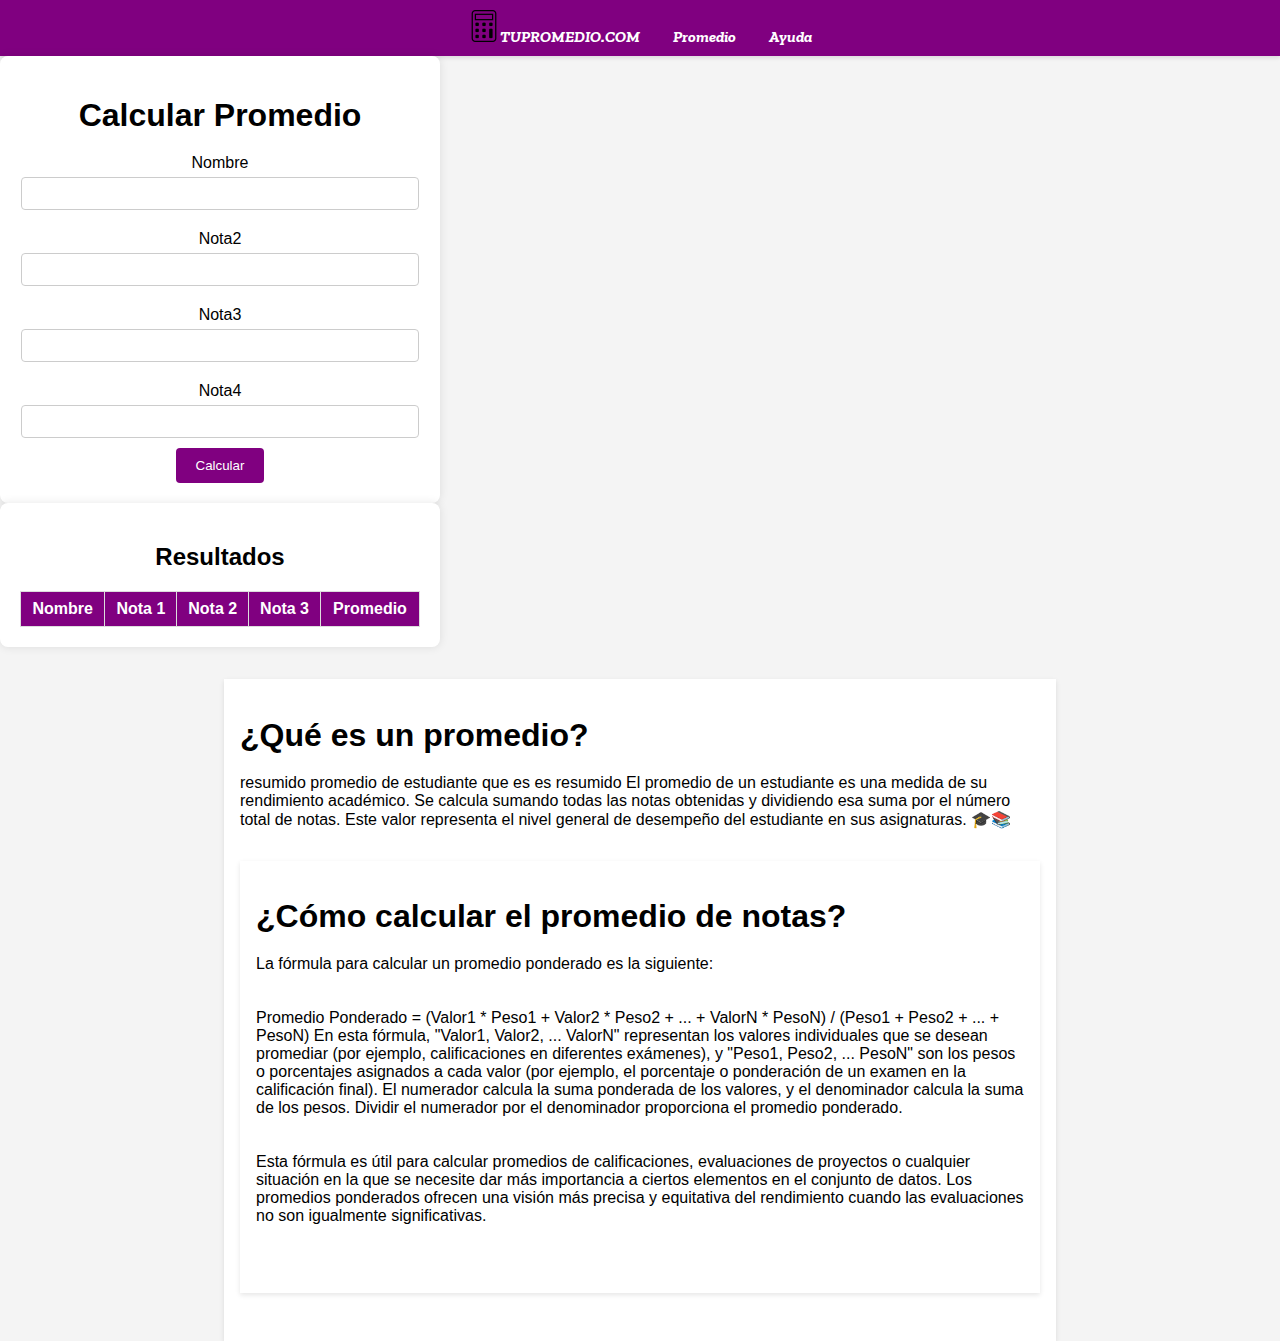
==== index.html @ b1c46f1d "version1.0" ====
<!DOCTYPE html>
<html lang="en">

<head>
    <meta charset="UTF-8">
    <meta name="viewport" content="width=device-width, initial-scale=1.0">
    <title>TUPROMEDIO.COM</title>
    <link rel="stylesheet" href="Css/style.css">
    <link rel="preconnect" href="https://fonts.googleapis.com">
    <link rel="preconnect" href="https://fonts.gstatic.com" crossorigin>
    <link href="https://fonts.googleapis.com/css2?family=Zilla+Slab:ital,wght@0,300;0,400;0,500;0,600;0,700;1,300;1,400;1,500;1,600;1,700&display=swap" rel="stylesheet">

</head>
<body>
    <header>
        <nav>
            <div class="menu" >
                <a href="index.html"><img src="img/cal.ico" alt="img">TUPROMEDIO.COM </i></a>
                <a href="#promedio"> <img src="img/" alt="">Promedio</a>
                <a href="#calcular"> Ayuda </a>
            </div>
        </nav>
       
    
    </header>
    <div id="contenedor">
        <h1> Calcular Promedio </h1>
        <label>Nombre</label>
        <input type="text" id="Nombre">
        <label>Nota2</label>
        <input type="number" id="nota1">
        <label>Nota3</label>
        <input type="number" id="nota2">
        <label>Nota4</label>
        <input type="number" id="nota3">

        <button class="neu-button" onclick="guardar()">Calcular</button>
    </div>
    </div>

    <div id="contenedor">
        <h2>Resultados</h2>
        <table class="result-table" id="tablaResultado">
            <thead>
                <tr>
                    <th>Nombre</th>
                    <th>Nota 1</th>
                    <th>Nota 2</th>
                    <th>Nota 3</th>
                    <th>Promedio</th>
                </tr>
            </thead>
            <tbody> </tbody>
        </table>
    </div>
    </div>


    <main>
        <section id="promedio">
            <h1>¿Qué es un promedio?</h1>
            <p>resumido promedio de estudiante que es es resumido
                El promedio de un estudiante es una medida de su rendimiento académico. Se calcula sumando todas las
                notas obtenidas y dividiendo esa suma por el número total de notas. Este valor representa el nivel
                general de desempeño del estudiante en sus asignaturas. 🎓📚</p>
            <section id="calcular">
                <h1>¿Cómo calcular el promedio de notas?</h1>
                <p>La fórmula para calcular un promedio ponderado es la siguiente:<br> <br> <br>

                    Promedio Ponderado = (Valor1 * Peso1 + Valor2 * Peso2 + ... + ValorN * PesoN) / (Peso1 + Peso2 + ...
                    + PesoN)
                    En esta fórmula, "Valor1, Valor2, ... ValorN" representan los valores individuales que se desean
                    promediar (por ejemplo, calificaciones en diferentes exámenes), y "Peso1, Peso2, ... PesoN" son los
                    pesos o porcentajes asignados a cada valor (por ejemplo, el porcentaje o ponderación de un examen en
                    la calificación final). El numerador calcula la suma ponderada de los valores, y el denominador
                    calcula la suma de los pesos. Dividir el numerador por el denominador proporciona el promedio
                    ponderado.<br> <br> <br>

                    Esta fórmula es útil para calcular promedios de calificaciones, evaluaciones de proyectos o
                    cualquier situación en la que se necesite dar más importancia a ciertos elementos en el conjunto de
                    datos. Los promedios ponderados ofrecen una visión más precisa y equitativa del rendimiento cuando
                    las evaluaciones no son igualmente significativas. <br> <br> <br>

                </p>
            </section>

        </section>
    </main>
    <script src="JS/app.js"></script>
</body>

</html>
---- Css/style.css ----
body {
    font-family: Arial, sans-serif;
    background-color: #f4f4f4;
    margin: 0;
    padding: 0;
    justify-content: center;
    align-items: center;
    height: 100vh;
    background-image: url(https://img.freepik.com/premium-vector/education-school-set-with-line-style-vector-design_548646-4008.jpg);
}

header {
    font-family: "Zilla Slab", serif;
  font-weight: 700;
  font-style: italic;
    width: 100%;
    background-color:purple;
    color: white;
    padding: 10px 0;
    box-shadow: 0 2px 4px rgba(0, 0, 0, 0.1);
}

nav {
    justify-content: space-around;
    align-items: center;
}

nav a {
    color: white;
    text-decoration: none;
    padding: 0 15px;
    transition: color 0.3s ease;
}

nav a:hover {
    color: #ddd;
}
section {
    margin: 2rem auto;
    padding: 1rem;
    max-width: 800px;
    background-color: white;
    box-shadow: 0 2px 5px rgba(0, 0, 0, 0.1);
  }
#contenedor {
    background-color: #fff;
    border-radius: 8px;
    box-shadow: 0 0 10px rgba(0, 0, 0, 0.1);
    padding: 20px;
    max-width: 400px;
    width: 100%;
    text-align: center;
    font-display: flex;

}

.promedioNotas {
    width: 80%;
    /* Ancho del contenedor, puedes ajustarlo */
    max-width: 600px;
    /* Máximo ancho, puedes ajustarlo */
    padding: 20px;
    background-color: #f4f4f4;
    /* Color de fondo del contenedor */
    border-radius: 10px;
    /* Bordes redondeados */
    box-shadow: 0 4px 8px rgba(0, 0, 0, 0.1);
    /* Sombra sutil */
}

h1 {
    margin-bottom: 20px;
}

label {
    display: block;
    margin: 10px 0 5px;
}

input[type="number"] {
    width: calc(100% - 20px);
    padding: 8px;
    margin-bottom: 10px;
    border: 1px solid #ccc;
    border-radius: 4px;
}

input[type="text"] {
    width: calc(100% - 20px);
    padding: 8px;
    margin-bottom: 10px;
    border: 1px solid #ccc;
    border-radius: 4px;
}

.neu-button {
    background-color: purple;
    color: white;
    border: none;
    padding: 10px 20px;
    border-radius: 4px;
    cursor: pointer;
    transition: background-color 0.3s ease;
}

.neu-button:hover {
    background-color: purple;
}

#contenedor {
    overflow-x: auto;
    /* Habilita desplazamiento horizontal si es necesario */
}

.result-table {
    width: 100%;
    border-collapse: collapse;
}

.result-table th,
.result-table td {
    border: 1px solid #ddd;
    padding: 8px;
    text-align: center;
    white-space: nowrap;
}

.result-table th {
    background-color: purple;
    color: white;
    position: sticky;
    top: 0;
    z-index: 1;
}

header {
    width: 100%;
    background-color: purple;
    color: white;
    padding: 10px 0;
    box-shadow: 0 2px 4px rgba(0, 0, 0, 0.1);
}

nav {
     display: flex; 
    justify-content: space-around;
   
}

nav a {
    color:white;
    text-decoration: none;
    padding: 0 15px;
    transition: color 0.3s ease;
}

nav a:hover {
    color: white
}

h1 {
    margin-bottom: 20px;
}

label {
    display: block;
    margin: 10px 0 5px;
}

input[type="text"],
input[type="number"] {
    width: calc(100% - 20px);
    padding: 8px;
    margin-bottom: 10px;
    border: 1px solid #ccc;
    border-radius: 4px;
}

.neu-button {
    background-color: purple;
    color: white;
    border: none;
    padding: 10px 20px;
    border-radius: 4px;
    cursor: pointer;
    transition: background-color 0.3s ease;
}

.neu-button:hover {
    background-color: purple;
}

.promedioNotas {
    max-width: 600px;
    width: 100%;
    background-color: #fff;
    border-radius: 8px;
    box-shadow: 0 0 10px rgba(0, 0, 0, 0.1);
}
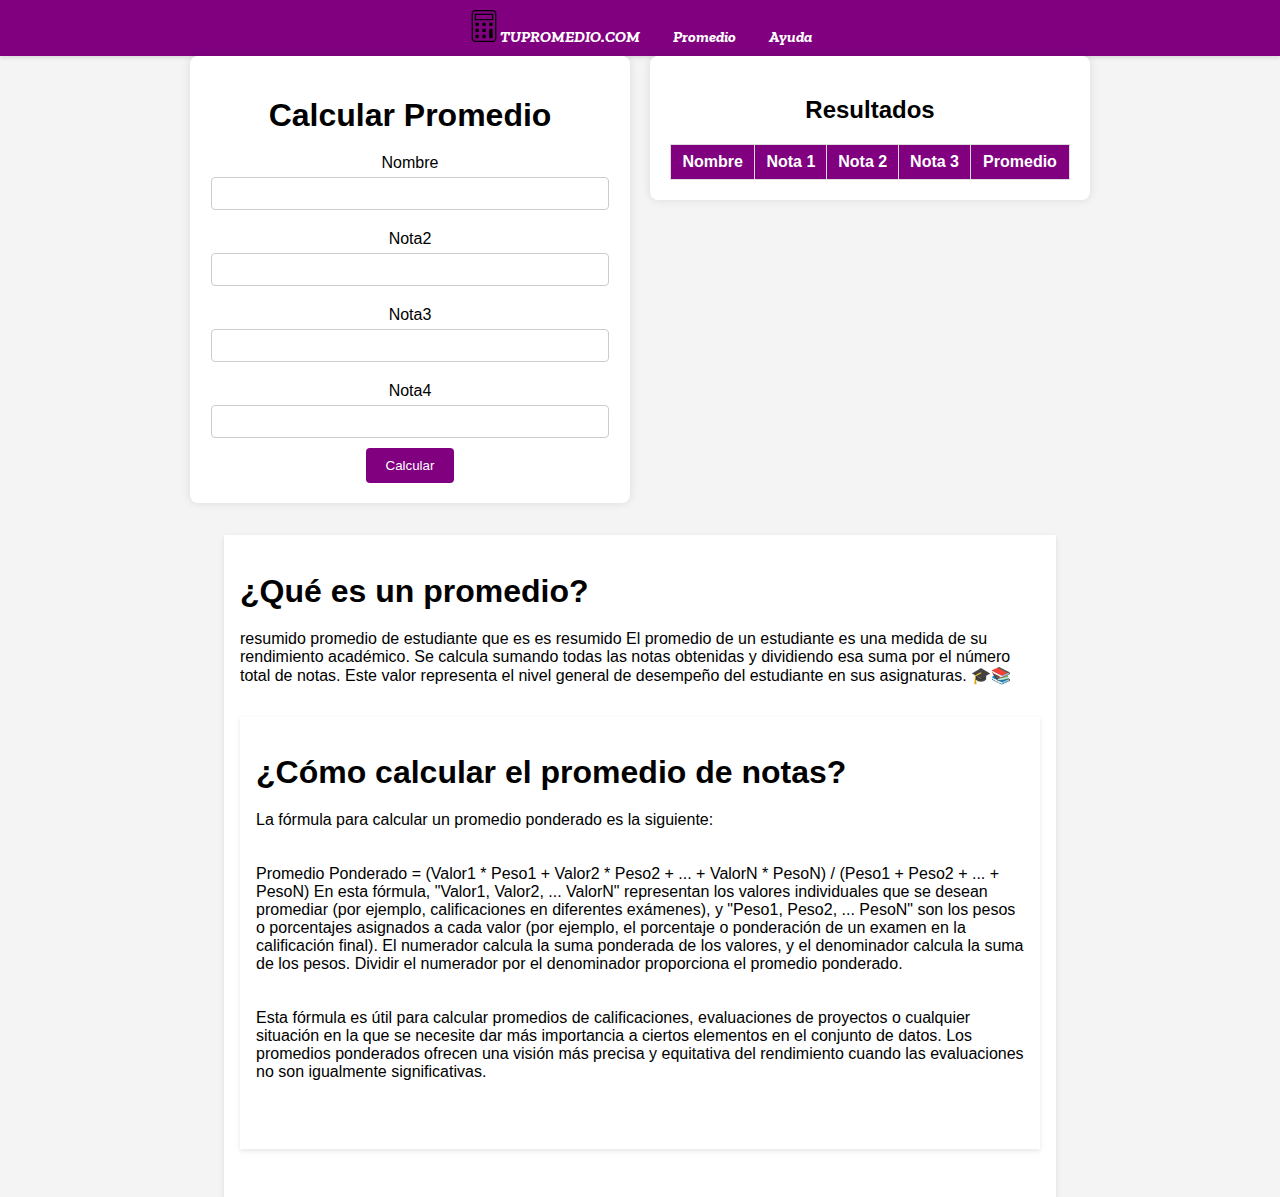
==== commit a72da091: "calculadora centrada" ====
--- a/index.html
+++ b/index.html
@@ -8,51 +8,58 @@
     <link rel="stylesheet" href="Css/style.css">
     <link rel="preconnect" href="https://fonts.googleapis.com">
     <link rel="preconnect" href="https://fonts.gstatic.com" crossorigin>
-    <link href="https://fonts.googleapis.com/css2?family=Zilla+Slab:ital,wght@0,300;0,400;0,500;0,600;0,700;1,300;1,400;1,500;1,600;1,700&display=swap" rel="stylesheet">
+    <link
+        href="https://fonts.googleapis.com/css2?family=Zilla+Slab:ital,wght@0,300;0,400;0,500;0,600;0,700;1,300;1,400;1,500;1,600;1,700&display=swap"
+        rel="stylesheet">
 
 </head>
+
 <body>
     <header>
         <nav>
-            <div class="menu" >
+            <div class="menu">
                 <a href="index.html"><img src="img/cal.ico" alt="img">TUPROMEDIO.COM </i></a>
                 <a href="#promedio"> <img src="img/" alt="">Promedio</a>
                 <a href="#calcular"> Ayuda </a>
             </div>
         </nav>
-       
-    
+
+
     </header>
-    <div id="contenedor">
-        <h1> Calcular Promedio </h1>
-        <label>Nombre</label>
-        <input type="text" id="Nombre">
-        <label>Nota2</label>
-        <input type="number" id="nota1">
-        <label>Nota3</label>
-        <input type="number" id="nota2">
-        <label>Nota4</label>
-        <input type="number" id="nota3">
 
-        <button class="neu-button" onclick="guardar()">Calcular</button>
-    </div>
+    <div class="content-wrapper">
+        <div id="contenedor">
+            <h1> Calcular Promedio </h1>
+            <label>Nombre</label>
+            <input type="text" id="Nombre">
+            <label>Nota2</label>
+            <input type="number" id="nota1">
+            <label>Nota3</label>
+            <input type="number" id="nota2">
+            <label>Nota4</label>
+            <input type="number" id="nota3">
+
+            <button class="neu-button" onclick="guardar()">Calcular</button>
+        </div>
+
+        <div id="contenedor">
+            <h2>Resultados</h2>
+            <table class="result-table" id="tablaResultado">
+                <thead>
+                    <tr>
+                        <th>Nombre</th>
+                        <th>Nota 1</th>
+                        <th>Nota 2</th>
+                        <th>Nota 3</th>
+                        <th>Promedio</th>
+                    </tr>
+                </thead>
+                <tbody> </tbody>
+            </table>
+        </div>
     </div>
 
-    <div id="contenedor">
-        <h2>Resultados</h2>
-        <table class="result-table" id="tablaResultado">
-            <thead>
-                <tr>
-                    <th>Nombre</th>
-                    <th>Nota 1</th>
-                    <th>Nota 2</th>
-                    <th>Nota 3</th>
-                    <th>Promedio</th>
-                </tr>
-            </thead>
-            <tbody> </tbody>
-        </table>
-    </div>
+
     </div>
 
 
--- a/Css/style.css
+++ b/Css/style.css
@@ -54,6 +54,13 @@
 
 }
 
+.content-wrapper{
+    display: flex; /* Activa el diseño de flexbox */
+    gap: 20px; /* Espacio entre el formulario y la tabla */
+    align-items: flex-start;
+    justify-content: center;
+}
+
 .promedioNotas {
     width: 80%;
     /* Ancho del contenedor, puedes ajustarlo */
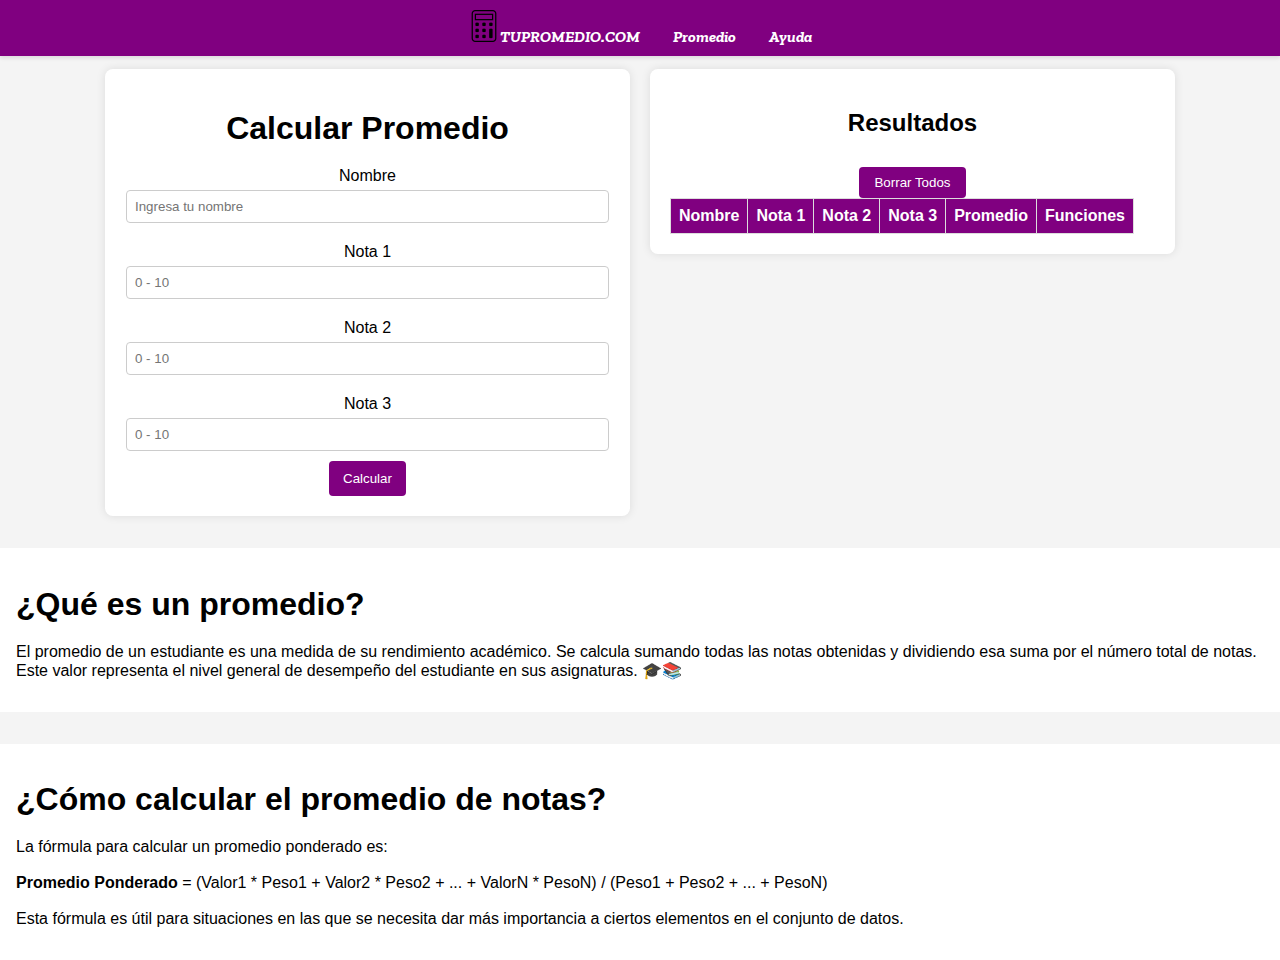
==== commit cc11ef68: "cambios en eliminar y tabla" ====
--- a/index.html
+++ b/index.html
@@ -11,39 +11,37 @@
     <link
         href="https://fonts.googleapis.com/css2?family=Zilla+Slab:ital,wght@0,300;0,400;0,500;0,600;0,700;1,300;1,400;1,500;1,600;1,700&display=swap"
         rel="stylesheet">
-
 </head>
 
 <body>
     <header>
         <nav>
             <div class="menu">
-                <a href="index.html"><img src="img/cal.ico" alt="img">TUPROMEDIO.COM </i></a>
-                <a href="#promedio"> <img src="img/" alt="">Promedio</a>
-                <a href="#calcular"> Ayuda </a>
+                <a href="index.html"><img src="img/cal.ico" alt="img">TUPROMEDIO.COM</a>
+                <a href="#promedio">Promedio</a>
+                <a href="#calcular">Ayuda</a>
             </div>
         </nav>
-
-
     </header>
 
     <div class="content-wrapper">
         <div id="contenedor">
-            <h1> Calcular Promedio </h1>
-            <label>Nombre</label>
-            <input type="text" id="Nombre">
-            <label>Nota2</label>
-            <input type="number" id="nota1">
-            <label>Nota3</label>
-            <input type="number" id="nota2">
-            <label>Nota4</label>
-            <input type="number" id="nota3">
-
+            <h1>Calcular Promedio</h1>
+            <label for="Nombre">Nombre</label>
+            <input type="text" id="Nombre" placeholder="Ingresa tu nombre">
+            <label for="nota1">Nota 1</label>
+            <input type="number" id="nota1" placeholder="0 - 10">
+            <label for="nota2">Nota 2</label>
+            <input type="number" id="nota2" placeholder="0 - 10">
+            <label for="nota3">Nota 3</label>
+            <input type="number" id="nota3" placeholder="0 - 10">
             <button class="neu-button" onclick="guardar()">Calcular</button>
         </div>
 
+        <!-- Tabla de resultados -->
         <div id="contenedor">
             <h2>Resultados</h2>
+            <button class="neu-button" onclick="borrarEstudiantes()">Borrar Todos</button>
             <table class="result-table" id="tablaResultado">
                 <thead>
                     <tr>
@@ -52,48 +50,40 @@
                         <th>Nota 2</th>
                         <th>Nota 3</th>
                         <th>Promedio</th>
+                        <th>Funciones</th>
                     </tr>
                 </thead>
-                <tbody> </tbody>
+                <tbody>
+                    <!-- Aquí se agregarán las filas dinámicamente -->
+                </tbody>
             </table>
         </div>
     </div>
 
-
-    </div>
-
-
     <main>
         <section id="promedio">
             <h1>¿Qué es un promedio?</h1>
-            <p>resumido promedio de estudiante que es es resumido
+            <p>
                 El promedio de un estudiante es una medida de su rendimiento académico. Se calcula sumando todas las
                 notas obtenidas y dividiendo esa suma por el número total de notas. Este valor representa el nivel
-                general de desempeño del estudiante en sus asignaturas. 🎓📚</p>
-            <section id="calcular">
-                <h1>¿Cómo calcular el promedio de notas?</h1>
-                <p>La fórmula para calcular un promedio ponderado es la siguiente:<br> <br> <br>
+                general de desempeño del estudiante en sus asignaturas. 🎓📚
+            </p>
+        </section>
+        <section id="calcular">
+        <h1>¿Cómo calcular el promedio de notas?</h1>
+        <p>
+            La fórmula para calcular un promedio ponderado es:
+            <br><br>
+            <strong>Promedio Ponderado</strong> =
+            (Valor1 * Peso1 + Valor2 * Peso2 + ... + ValorN * PesoN) / (Peso1 + Peso2 + ... + PesoN)
+            <br><br>
+            Esta fórmula es útil para situaciones en las que se necesita dar más importancia a ciertos elementos
+            en el conjunto de datos.
+        </p>
+    </section>
+    </main>
 
-                    Promedio Ponderado = (Valor1 * Peso1 + Valor2 * Peso2 + ... + ValorN * PesoN) / (Peso1 + Peso2 + ...
-                    + PesoN)
-                    En esta fórmula, "Valor1, Valor2, ... ValorN" representan los valores individuales que se desean
-                    promediar (por ejemplo, calificaciones en diferentes exámenes), y "Peso1, Peso2, ... PesoN" son los
-                    pesos o porcentajes asignados a cada valor (por ejemplo, el porcentaje o ponderación de un examen en
-                    la calificación final). El numerador calcula la suma ponderada de los valores, y el denominador
-                    calcula la suma de los pesos. Dividir el numerador por el denominador proporciona el promedio
-                    ponderado.<br> <br> <br>
-
-                    Esta fórmula es útil para calcular promedios de calificaciones, evaluaciones de proyectos o
-                    cualquier situación en la que se necesite dar más importancia a ciertos elementos en el conjunto de
-                    datos. Los promedios ponderados ofrecen una visión más precisa y equitativa del rendimiento cuando
-                    las evaluaciones no son igualmente significativas. <br> <br> <br>
-
-                </p>
-            </section>
-
-        </section>
-    </main>
     <script src="JS/app.js"></script>
 </body>
 
-</html>+</html>
--- a/Css/style.css
+++ b/Css/style.css
@@ -1,3 +1,4 @@
+/* General */
 body {
     font-family: Arial, sans-serif;
     background-color: #f4f4f4;
@@ -9,20 +10,22 @@
     background-image: url(https://img.freepik.com/premium-vector/education-school-set-with-line-style-vector-design_548646-4008.jpg);
 }
 
+/* Header */
 header {
     font-family: "Zilla Slab", serif;
-  font-weight: 700;
-  font-style: italic;
+    font-weight: 700;
+    font-style: italic;
     width: 100%;
-    background-color:purple;
+    background-color: purple;
     color: white;
     padding: 10px 0;
     box-shadow: 0 2px 4px rgba(0, 0, 0, 0.1);
 }
 
+/* Navigation */
 nav {
+    display: flex; 
     justify-content: space-around;
-    align-items: center;
 }
 
 nav a {
@@ -35,136 +38,46 @@
 nav a:hover {
     color: #ddd;
 }
+
+/* Main Section */
 section {
     margin: 2rem auto;
     padding: 1rem;
-    max-width: 800px;
     background-color: white;
-    box-shadow: 0 2px 5px rgba(0, 0, 0, 0.1);
-  }
+}
+
+/* Contenedor */
 #contenedor {
     background-color: #fff;
     border-radius: 8px;
     box-shadow: 0 0 10px rgba(0, 0, 0, 0.1);
     padding: 20px;
-    max-width: 400px;
+    max-width: 485px;
     width: 100%;
     text-align: center;
-    font-display: flex;
-
+    overflow-x: auto;
 }
 
-.content-wrapper{
-    display: flex; /* Activa el diseño de flexbox */
-    gap: 20px; /* Espacio entre el formulario y la tabla */
+/* Content Wrapper */
+.content-wrapper {
+    margin-top: 1%;
+    display: flex; 
+    gap: 20px; 
     align-items: flex-start;
     justify-content: center;
 }
 
+/* Promedio Notas */
 .promedioNotas {
     width: 80%;
-    /* Ancho del contenedor, puedes ajustarlo */
     max-width: 600px;
-    /* Máximo ancho, puedes ajustarlo */
     padding: 20px;
     background-color: #f4f4f4;
-    /* Color de fondo del contenedor */
     border-radius: 10px;
-    /* Bordes redondeados */
     box-shadow: 0 4px 8px rgba(0, 0, 0, 0.1);
-    /* Sombra sutil */
 }
 
-h1 {
-    margin-bottom: 20px;
-}
-
-label {
-    display: block;
-    margin: 10px 0 5px;
-}
-
-input[type="number"] {
-    width: calc(100% - 20px);
-    padding: 8px;
-    margin-bottom: 10px;
-    border: 1px solid #ccc;
-    border-radius: 4px;
-}
-
-input[type="text"] {
-    width: calc(100% - 20px);
-    padding: 8px;
-    margin-bottom: 10px;
-    border: 1px solid #ccc;
-    border-radius: 4px;
-}
-
-.neu-button {
-    background-color: purple;
-    color: white;
-    border: none;
-    padding: 10px 20px;
-    border-radius: 4px;
-    cursor: pointer;
-    transition: background-color 0.3s ease;
-}
-
-.neu-button:hover {
-    background-color: purple;
-}
-
-#contenedor {
-    overflow-x: auto;
-    /* Habilita desplazamiento horizontal si es necesario */
-}
-
-.result-table {
-    width: 100%;
-    border-collapse: collapse;
-}
-
-.result-table th,
-.result-table td {
-    border: 1px solid #ddd;
-    padding: 8px;
-    text-align: center;
-    white-space: nowrap;
-}
-
-.result-table th {
-    background-color: purple;
-    color: white;
-    position: sticky;
-    top: 0;
-    z-index: 1;
-}
-
-header {
-    width: 100%;
-    background-color: purple;
-    color: white;
-    padding: 10px 0;
-    box-shadow: 0 2px 4px rgba(0, 0, 0, 0.1);
-}
-
-nav {
-     display: flex; 
-    justify-content: space-around;
-   
-}
-
-nav a {
-    color:white;
-    text-decoration: none;
-    padding: 0 15px;
-    transition: color 0.3s ease;
-}
-
-nav a:hover {
-    color: white
-}
-
+/* Form Elements */
 h1 {
     margin-bottom: 20px;
 }
@@ -183,11 +96,12 @@
     border-radius: 4px;
 }
 
+/* Buttons */
 .neu-button {
     background-color: purple;
     color: white;
     border: none;
-    padding: 10px 20px;
+    padding: 10px 14px;
     border-radius: 4px;
     cursor: pointer;
     transition: background-color 0.3s ease;
@@ -197,10 +111,42 @@
     background-color: purple;
 }
 
-.promedioNotas {
-    max-width: 600px;
+button[onclick="borrarEstudiantes()"] {
+    margin-top: 10px;
+    color: white;
+    padding: 8px 15px;
+    border: none;
+    border-radius: 4px;
+    cursor: pointer;
+    transition: background-color 0.3s ease, transform 0.2s ease;
+}
+
+button[onclick="borrarEstudiantes()"]:hover {
+    transform: scale(1.05);
+}
+
+/* Table */
+.result-table {
     width: 100%;
-    background-color: #fff;
-    border-radius: 8px;
-    box-shadow: 0 0 10px rgba(0, 0, 0, 0.1);
+    border-collapse: collapse;
+    table-layout: fixed;
+    display: block;
+    max-height: 300px;
+    overflow-y: auto;
 }
+
+.result-table th,
+.result-table td {
+    border: 1px solid #ddd;
+    padding: 8px;
+    text-align: center;
+    white-space: nowrap;
+}
+
+.result-table th {
+    background-color: purple;
+    color: white;
+    position: sticky;
+    top: 0;
+    z-index: 1;
+}
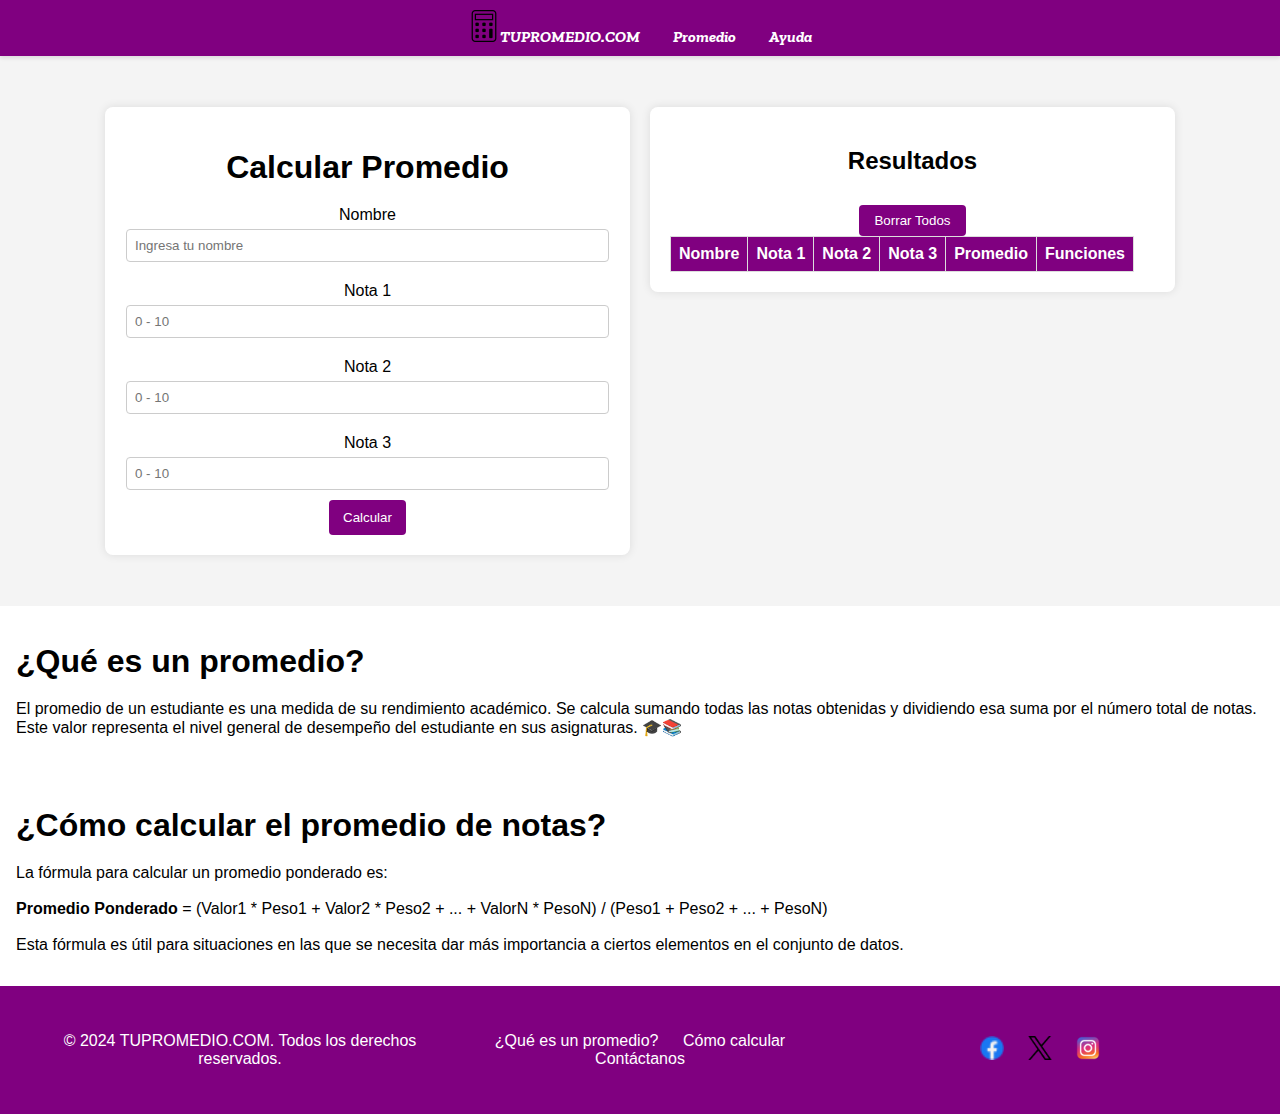
==== commit 364aa0b6: "creacion de contactenos" ====
--- a/index.html
+++ b/index.html
@@ -83,6 +83,24 @@
     </section>
     </main>
 
+    <footer>
+        <div class="footer-container">
+            <div class="footer-info">
+                <p>&copy; 2024 TUPROMEDIO.COM. Todos los derechos reservados.</p>
+            </div>
+            <div class="footer-links">
+                <a href="#promedio">¿Qué es un promedio?</a>
+                <a href="#calcular">Cómo calcular</a>
+                <a href="Contactenos.html">Contáctanos</a>
+            </div>
+            <div class="footer-socials">
+                <a href="https://www.facebook.com" target="_blank"><img src="img/Facebook.png" alt="Facebook"></a>
+                <a href="https://www.twitter.com" target="_blank"><img src="img/twitter.png" alt="Twitter"></a>
+                <a href="https://www.instagram.com" target="_blank"><img src="img/instagram.png" alt="Instagram"></a>
+            </div>
+        </div>
+    </footer>
+    
     <script src="JS/app.js"></script>
 </body>
 
--- a/Css/style.css
+++ b/Css/style.css
@@ -41,7 +41,7 @@
 
 /* Main Section */
 section {
-    margin: 2rem auto;
+    margin: auto;
     padding: 1rem;
     background-color: white;
 }
@@ -60,11 +60,12 @@
 
 /* Content Wrapper */
 .content-wrapper {
-    margin-top: 1%;
+    margin-top: 4%;
     display: flex; 
     gap: 20px; 
     align-items: flex-start;
     justify-content: center;
+    margin-bottom: 4%;
 }
 
 /* Promedio Notas */
@@ -150,3 +151,62 @@
     top: 0;
     z-index: 1;
 }
+
+/* footer */
+
+footer {
+    background-color: purple;
+    color: white;
+    padding: 20px 0;
+    text-align: center;
+}
+
+.footer-container {
+    display: flex;
+    flex-wrap: wrap;
+    justify-content: space-around;
+    align-items: center;
+    max-width: 1200px;
+    margin: 0 auto;
+}
+
+.footer-info {
+    flex: 1;
+    margin: 10px;
+}
+
+.footer-links {
+    flex: 1;
+    margin: 10px;
+}
+
+.footer-links a {
+    color: white;
+    text-decoration: none;
+    margin: 0 10px;
+    transition: color 0.3s ease;
+}
+
+.footer-links a:hover {
+    color: #ddd;
+}
+
+.footer-socials {
+    flex: 1;
+    margin: 10px;
+}
+
+.footer-socials a {
+    margin: 0 10px;
+    display: inline-block;
+}
+
+.footer-socials img {
+    width: 24px;
+    height: 24px;
+    transition: transform 0.3s ease;
+}
+
+.footer-socials img:hover {
+    transform: scale(1.2);
+}
